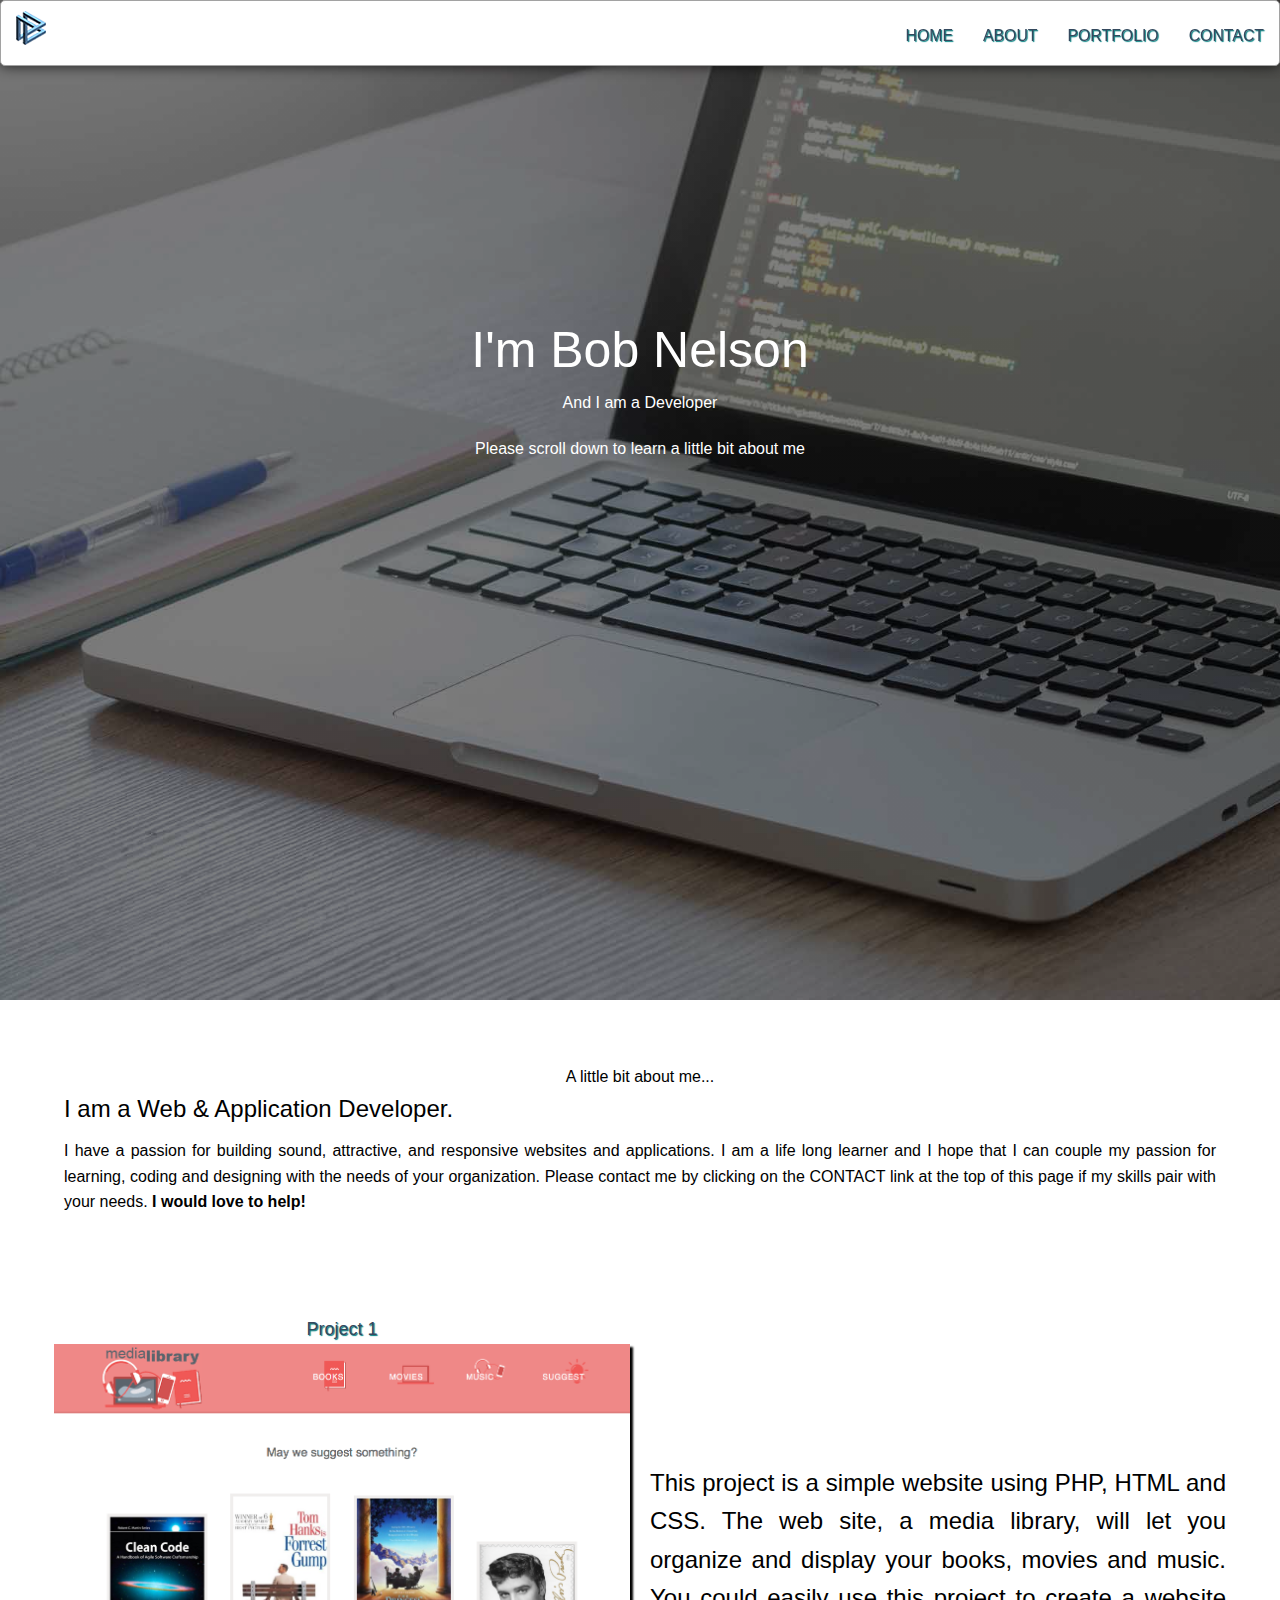
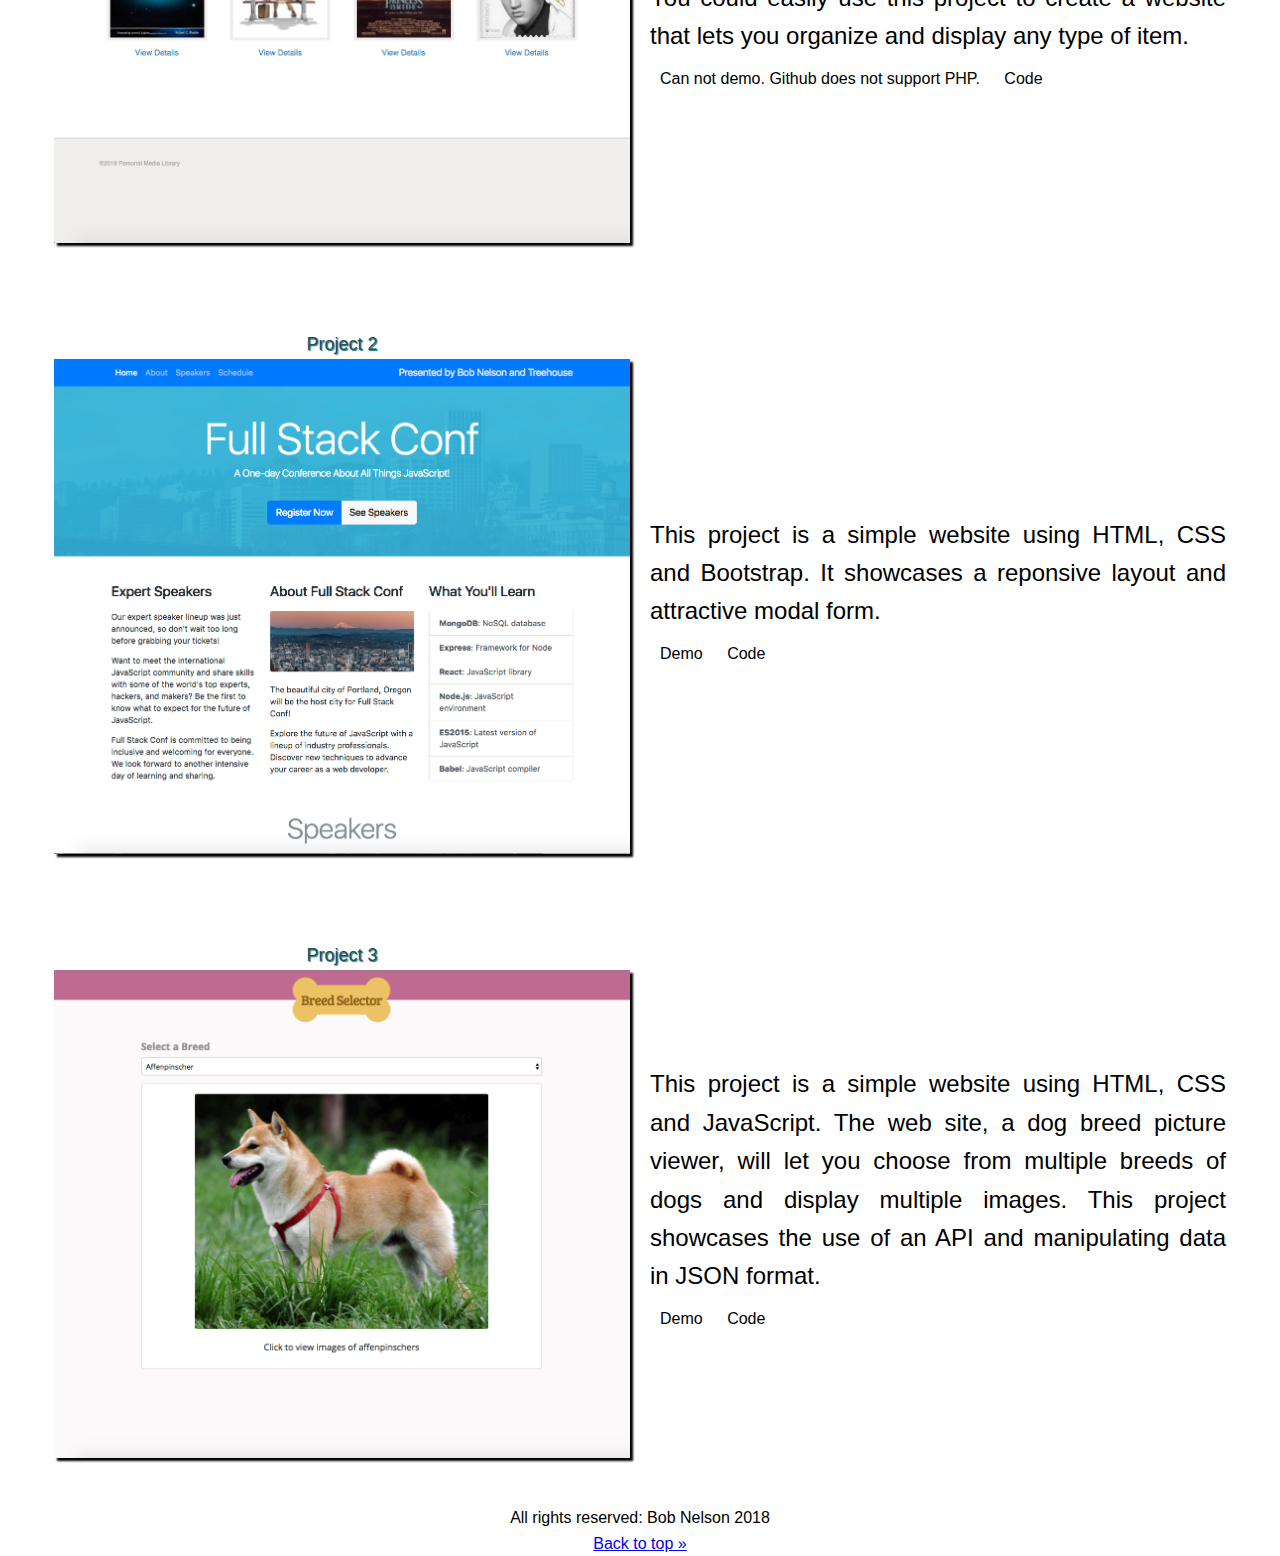
==== index.html @ d36d9485 "open in new window" ====
<!DOCTYPE html>
<html>
  <head>
    <meta charset="UTF-8">
    <title>Bob Nelson's Portfolio</title>
    <link rel="stylesheet" href="css/style.css">
    <meta name="viewport" content="width=device-width, initial-scale=1">
  </head>
  <body>
    <header class="header">
		<h1 class="logo"><a href="#"><img src="images/trianglesicon.png"></a></h1>
      <ul class="main-nav">
          <li><a href="#">Home</a></li>
          <li><a href="#about">About</a></li>
          <li><a href="#portfolio">Portfolio</a></li>
          <li><a href="mailto:bobnelson.bn@gmail.com?subject=Hi%20There!">Contact</a></li>
      </ul>
	  </header>
    <div></div>
    <div class="hero-image">
        <div class="hero-text fade-in">
          <h1 style="font-size:50px">I'm Bob Nelson</h1>
          <div class="slide-up">
            <p class="line2">And I am a Developer</p>
            <p class="line3">Please scroll down to learn a little bit about me</p>
          </div>
        </div>
    </div>
    <div class="aboutInfo">
      <a class="anchor" id="about"></a>
      <h1>A little bit about me...</h1>
      <p class="secondLine">I am a Web & Application Developer.</p>
      <p class="thirdLine">I have a passion for building sound, attractive, and responsive websites and applications. I am a life long learner and I hope that I can couple my passion for learning, coding and designing with the needs of your organization.  Please contact me by clicking on the CONTACT link at the top of this page if my skills pair with your needs. <span>I would love to help!<span></p>
    </div>
    <div class="flex-container">
      <div>
          <a class="anchor" id="portfolio"></a>
          <h2>Project 1</h2>
          <img src="images/medialibraryproject.png" alt="buildings" width="100%" class="project-images">
      </div>
      <div>
          <h2></h2>
          <p class="project-text">This project is a simple website using PHP, HTML and CSS. The web site, a media library, will let you organize and display your books, movies and music. You could easily use this project to create a website that lets you organize and display any type of item.</p>
          <a href="#portfolio" class="button">Can not demo. Github does not support PHP.</a>
          <a href="https://github.com/RobertAllenNelson/robertallennelson.github.io/tree/master/projects/phpmedialibraryproject" target="_blank" class="button">Code</a>
      </div>
      <div>
          <h2>Project 2</h2>
          <img src="images/bootstrapprojectimg.png" alt="beach" width="100%" class="project-images">
      </div>
      <div>
          <h2></h2>
          <p class="project-text">This project is a simple website using HTML, CSS and Bootstrap. It showcases a reponsive layout and attractive modal form.</p>
          <a href="projects/bootstrapproject/index.html" target="_blank" class="button">Demo</a>
          <a href="https://github.com/RobertAllenNelson/robertallennelson.github.io/tree/master/projects/bootstrapproject" target="_blank" class="button">Code</a>
      </div>
      <div>
          <h2>Project 3</h2>
          <img src="images/doggo.png" alt="buildings" width="100%" class="project-images">
      </div>
      <div>
          <h2></h2>
          <p class="project-text">This project is a simple website using HTML, CSS and JavaScript. The web site, a dog breed picture viewer, will let you choose from multiple breeds of dogs and display multiple images. This project showcases the use of an API and manipulating data in JSON format.</p>
          <a href="projects/fetchapiproject/index.html" target="_blank" class="button">Demo</a>
          <a href="https://github.com/RobertAllenNelson/robertallennelson.github.io/tree/master/projects/fetchapiproject" target="_blank" class="button">Code</a>
      </div>
  </div>
  </body>
  <footer>
    <p>All rights reserved: Bob Nelson 2018</p>
    <a href="#top">Back to top &raquo;</a>
  </footer>
</html>
---- css/style.css ----
/* Css Reset */
html, body, div, span, applet, object, iframe,
h1, h2, h3, h4, h5, h6, p, blockquote, pre,
a, abbr, acronym, address, big, cite, code,
del, dfn, em, img, ins, kbd, q, s, samp,
small, strike, strong, sub, sup, tt, var,
b, u, i, center,
dl, dt, dd, ol, ul, li,
fieldset, form, label, legend,
table, caption, tbody, tfoot, thead, tr, th, td,
article, aside, canvas, details, embed,
figure, figcaption, footer, header, hgroup,
menu, nav, output, ruby, section, summary,
time, mark, audio, video {
	margin: 0;
	padding: 0;
	border: 0;
	font-size: 100%;
	font: inherit;
	vertical-align: baseline;
}
/* HTML5 display-role reset for older browsers */
article, aside, details, figcaption, figure,
footer, header, hgroup, menu, nav, section {
	display: block;
}
body {
	line-height: 1;
}
ol, ul {
	list-style: none;
}
blockquote, q {
	quotes: none;
}
blockquote:before, blockquote:after,
q:before, q:after {
	content: '';
	content: none;
}
table {
	border-collapse: collapse;
	border-spacing: 0;
}
/* End Css Reset */





* {
	box-sizing: border-box;
}
body {
	font-family: 'Montserrat', sans-serif;
	line-height: 1.6;
	margin: 0;
	min-height: 100vh;
	height: 100%;
}
ul {
  margin: 0;
  padding: 0;
  list-style: none;
}
h2,
h3,
.main-nav a {
	color: #34495e;
	text-align: center;
  text-shadow: 1px 1px 1px teal;
  font-size: 18px;
	text-decoration: none;
}
.logo {
	margin: 0;
	font-size: 1.2em;
}
.main-nav {
	margin-top: 5px;
}
.logo a,
.main-nav a {
	padding: 10px 15px;
	text-transform: uppercase;
	text-align: center;
	display: block;
}
.main-nav a {
	color: #34495e;
	font-size: .99em;
}
.main-nav a:hover {
	color: #718daa;
}
.header {
	border: 1px solid #a2a2a2;
	-webkit-box-shadow: 0px 0px 14px 0px rgba(0,0,0,0.75);
	-moz-box-shadow: 0px 0px 14px 0px rgba(0,0,0,0.75);
	box-shadow: 0px 0px 14px 0px rgba(0,0,0,0.75);
	-webkit-border-radius: 5px;
	-moz-border-radius: 5px;
	border-radius: 5px;
	position: fixed;
  top: 0;
  width: 100%;
	background-color: white;
	z-index: 2;
}
.hero-image {
		width: 100%;
		height: 1000px;
  	background: linear-gradient(rgba(0, 0, 0, 0.5), rgba(0, 0, 0, 0.5)),
              	#89CFF0 url('../images/computer.jpg') no-repeat center;
  	background-size: cover;
}
.hero-text {
    text-align: center;
    position: absolute;
    top: 50%;
    left: 50%;
    transform: translate(-50%, -50%);
    color: white;
}
.line2 {
		margin-bottom: 20px;
}
.fade-in {
    -webkit-animation: fadein 4s linear forwards;
}
@-webkit-keyframes fadein {
  0%,100% { opacity: 0; }
  100% { opacity: 1; }
}
div.slide-up {
  height:200px;
  overflow:hidden;
}
div.slide-up p {
  animation: 5s slide-up;
  margin-top:0%;
}
@keyframes slide-up {
  from {
    margin-top: 100%;
    height: 300%;
  }

  to {
    margin-top: 0%;
    height: 100%;
  }
}
a.anchor {
    display: block;
    position: relative;
    top: -64px;
    visibility: hidden;
}
a.button {
    -webkit-appearance: button;
    -moz-appearance: button;
    appearance: button;

    text-decoration: none;
    color: initial;
		padding:10px;
}
h1 {
		text-align: center;
}
.aboutInfo {
    text-align: justify;
    margin-left: 5%;
    margin-right: 5%;
    margin-top: 5%;
    margin-bottom: 60px;
}
.firstLine{
    font-size: 2em;
    margin-bottom: 10px;
}
.secondLine{
    font-size: 1.5em;
    margin-bottom: 10px;
}
span {
  font-weight: bold;
}
.flex-container {
  display: flex;
  flex-wrap: wrap;
  justify-content: center;
	align-items: center;
}

.flex-container > div {
  width: 45%;
  margin: 40px 10px 40px 10px;
  text-align: justify;
}
.project-images {
	box-shadow: 3px 3px 2px;
}
.project-images:hover {
	box-shadow: 2px 2px 1px;
}
.project-text {
	font-size: 1.5em;
}
footer {
  text-align: center;
}
/* =================================
  Media Queries
==================================== */
@media (min-width: 769px) {
	.header,
	.main-nav {
		display: flex;
	}
	.header {
		flex-direction: column;
		align-items: center;
    	.header{
		width: 80%;
		margin: 0 auto;
		max-width: 1150px;
	}
	}

}
@media (min-width: 1025px) {
	.header {
		flex-direction: row;
		justify-content: space-between;
	}
}

@media (max-width: 414px) {
	.header {
		flex-direction: row;
		justify-content: space-between;
	}
	.main-nav a {
		padding: 0;
		margin: 0;
		font-size: .7em;
	}
	.logo a{
		padding: 0;
		margin: 0;
		display: none;
	}
}
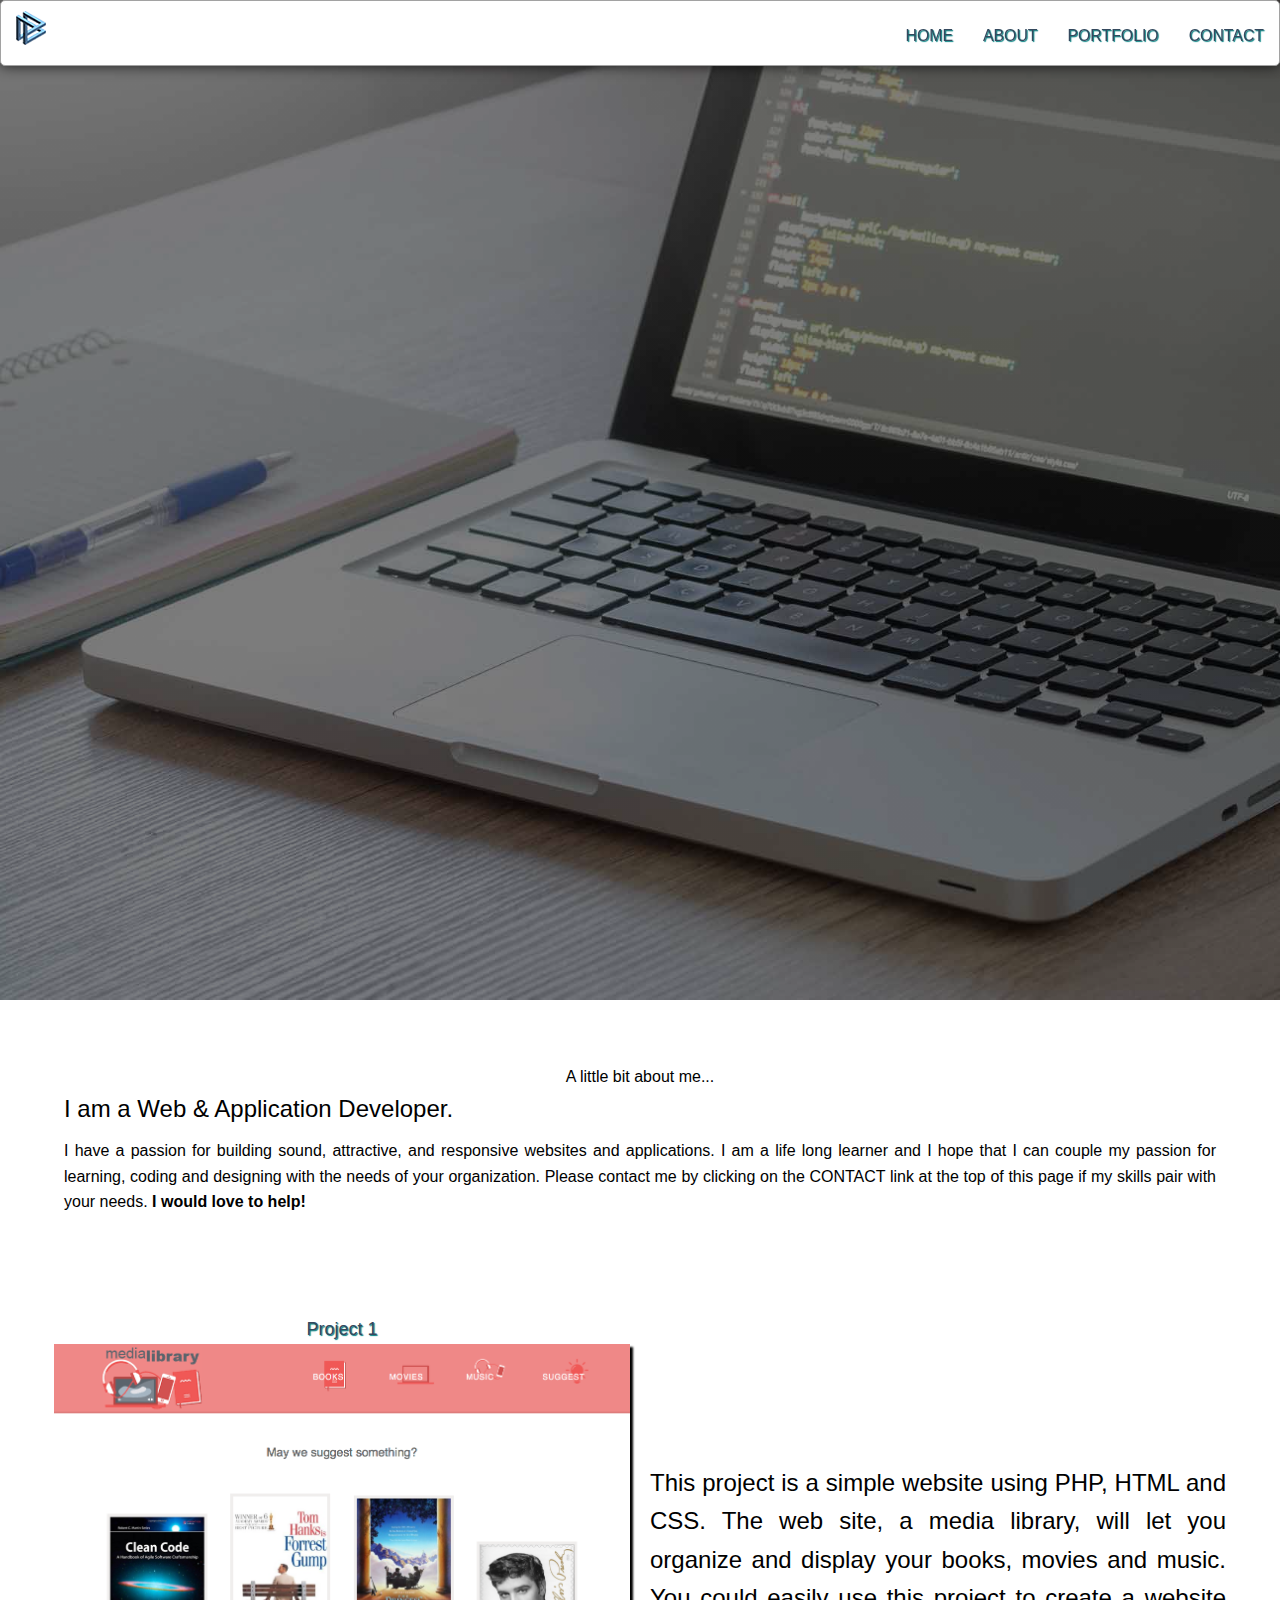
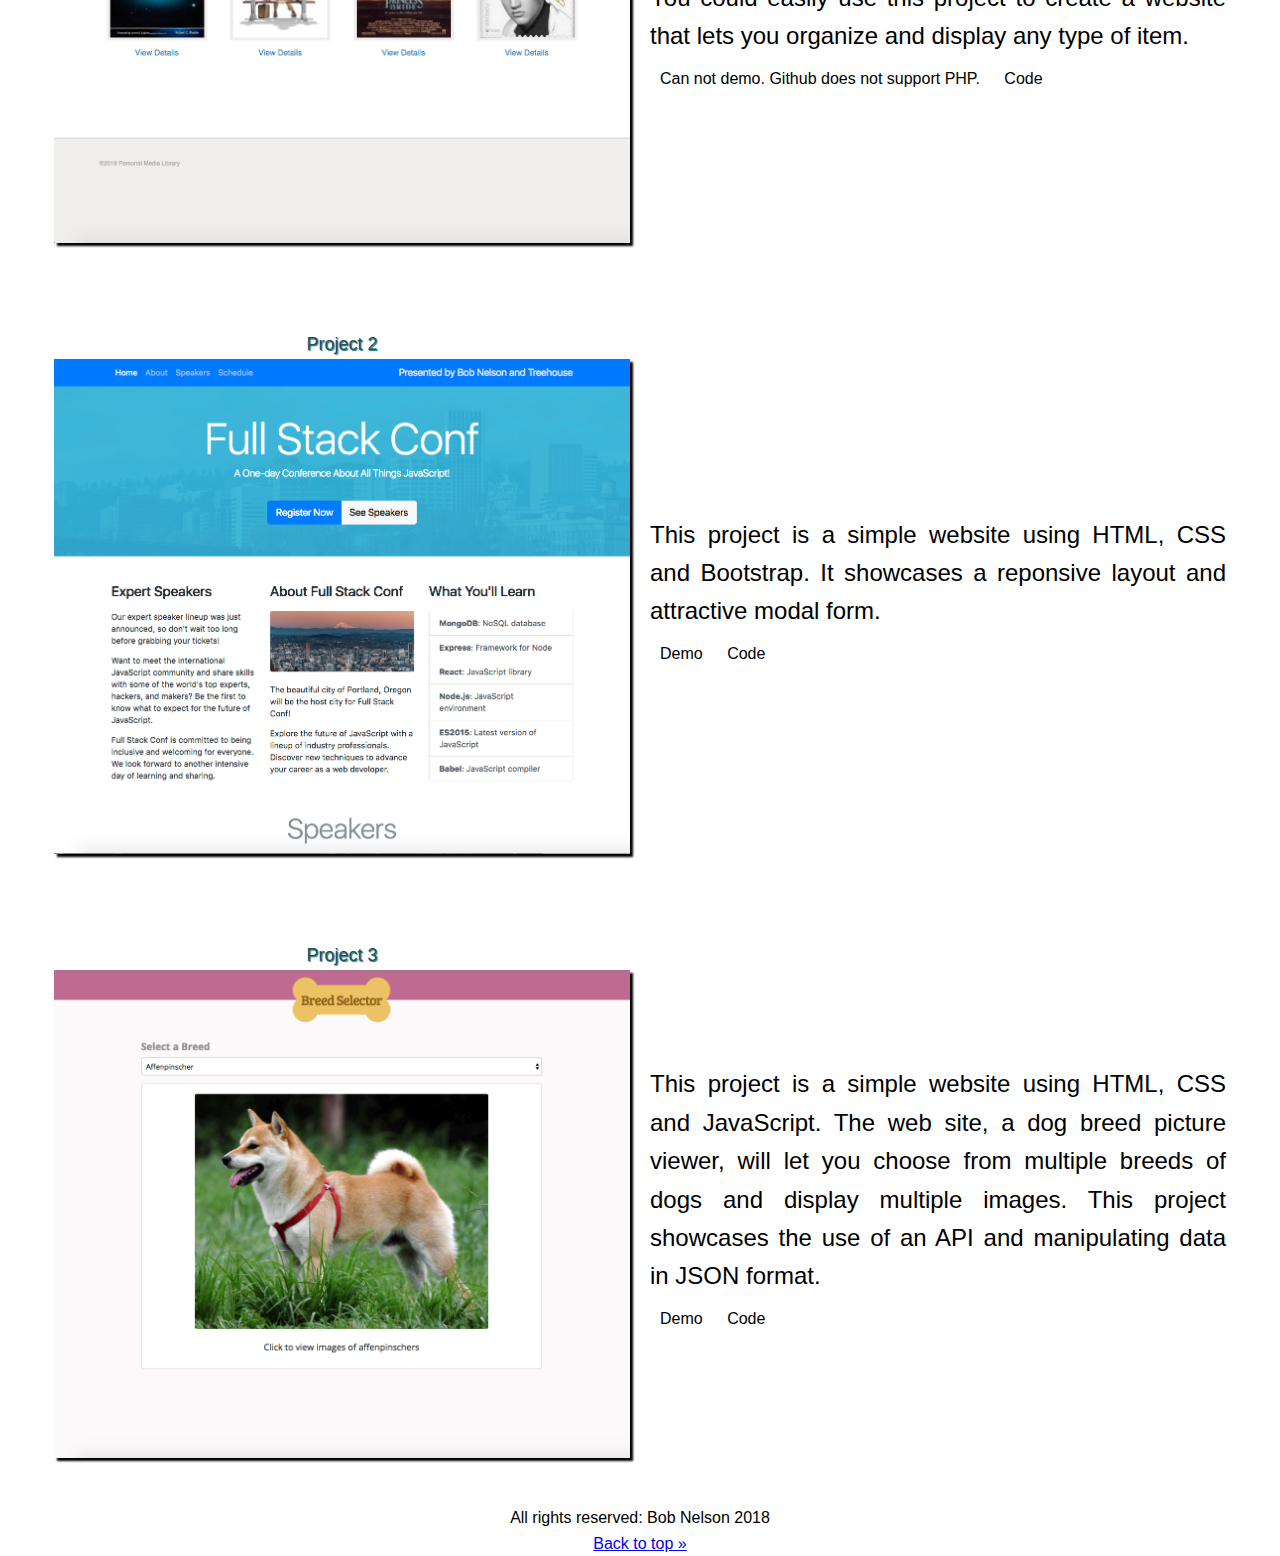
==== commit 3302fb7a: "fix" ====
--- a/index.html
+++ b/index.html
@@ -56,7 +56,7 @@
       </div>
       <div>
           <h2>Project 3</h2>
-          <img src="images/doggo.png" alt="buildings" width="100%" class="project-images">
+          <img src="images/doggos.png" alt="buildings" width="100%" class="project-images">
       </div>
       <div>
           <h2></h2>
--- a/css/style.css
+++ b/css/style.css
@@ -121,12 +121,13 @@
     left: 50%;
     transform: translate(-50%, -50%);
     color: white;
+		opacity: 0;
 }
 .line2 {
 		margin-bottom: 20px;
 }
 .fade-in {
-    -webkit-animation: fadein 4s linear forwards;
+    -webkit-animation: fadein 4s linear 3s forwards;
 }
 @-webkit-keyframes fadein {
   0%,100% { opacity: 0; }
@@ -137,7 +138,7 @@
   overflow:hidden;
 }
 div.slide-up p {
-  animation: 5s slide-up;
+  animation: 8s slide-up 3s;
   margin-top:0%;
 }
 @keyframes slide-up {
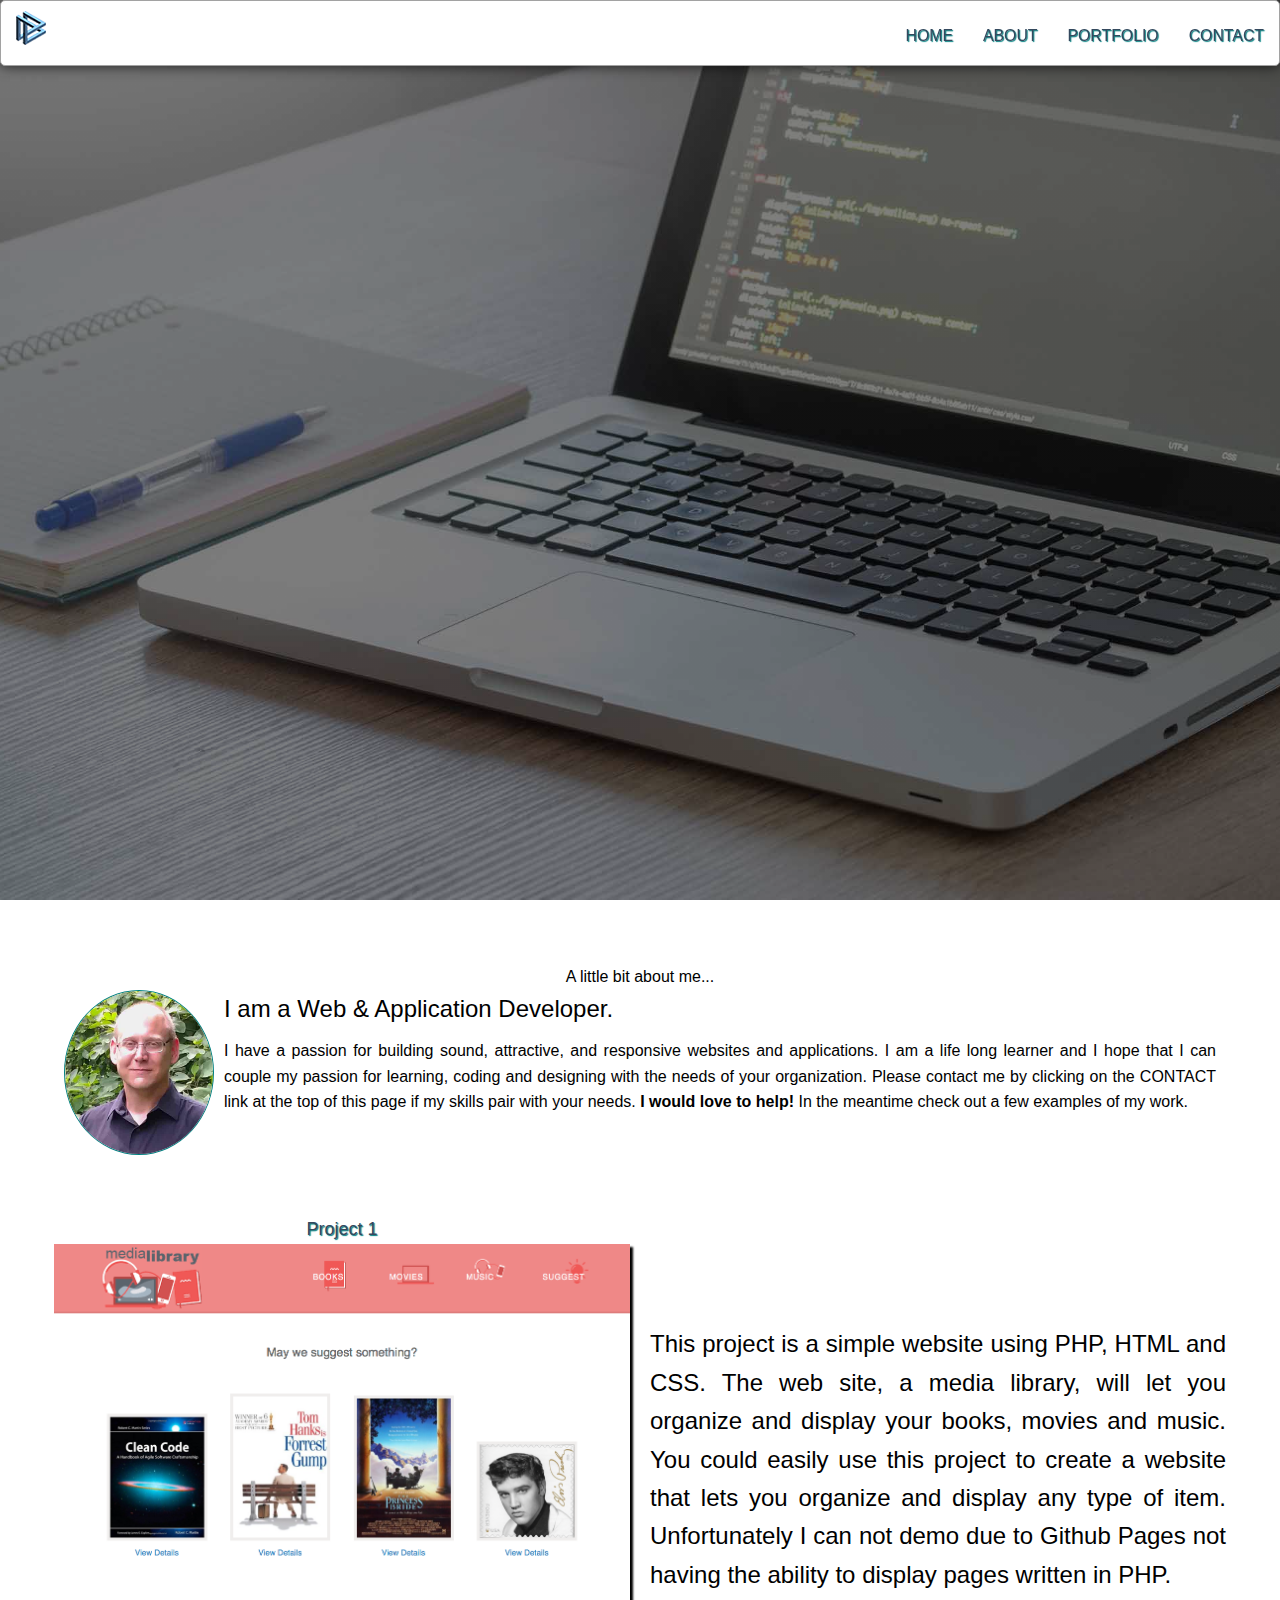
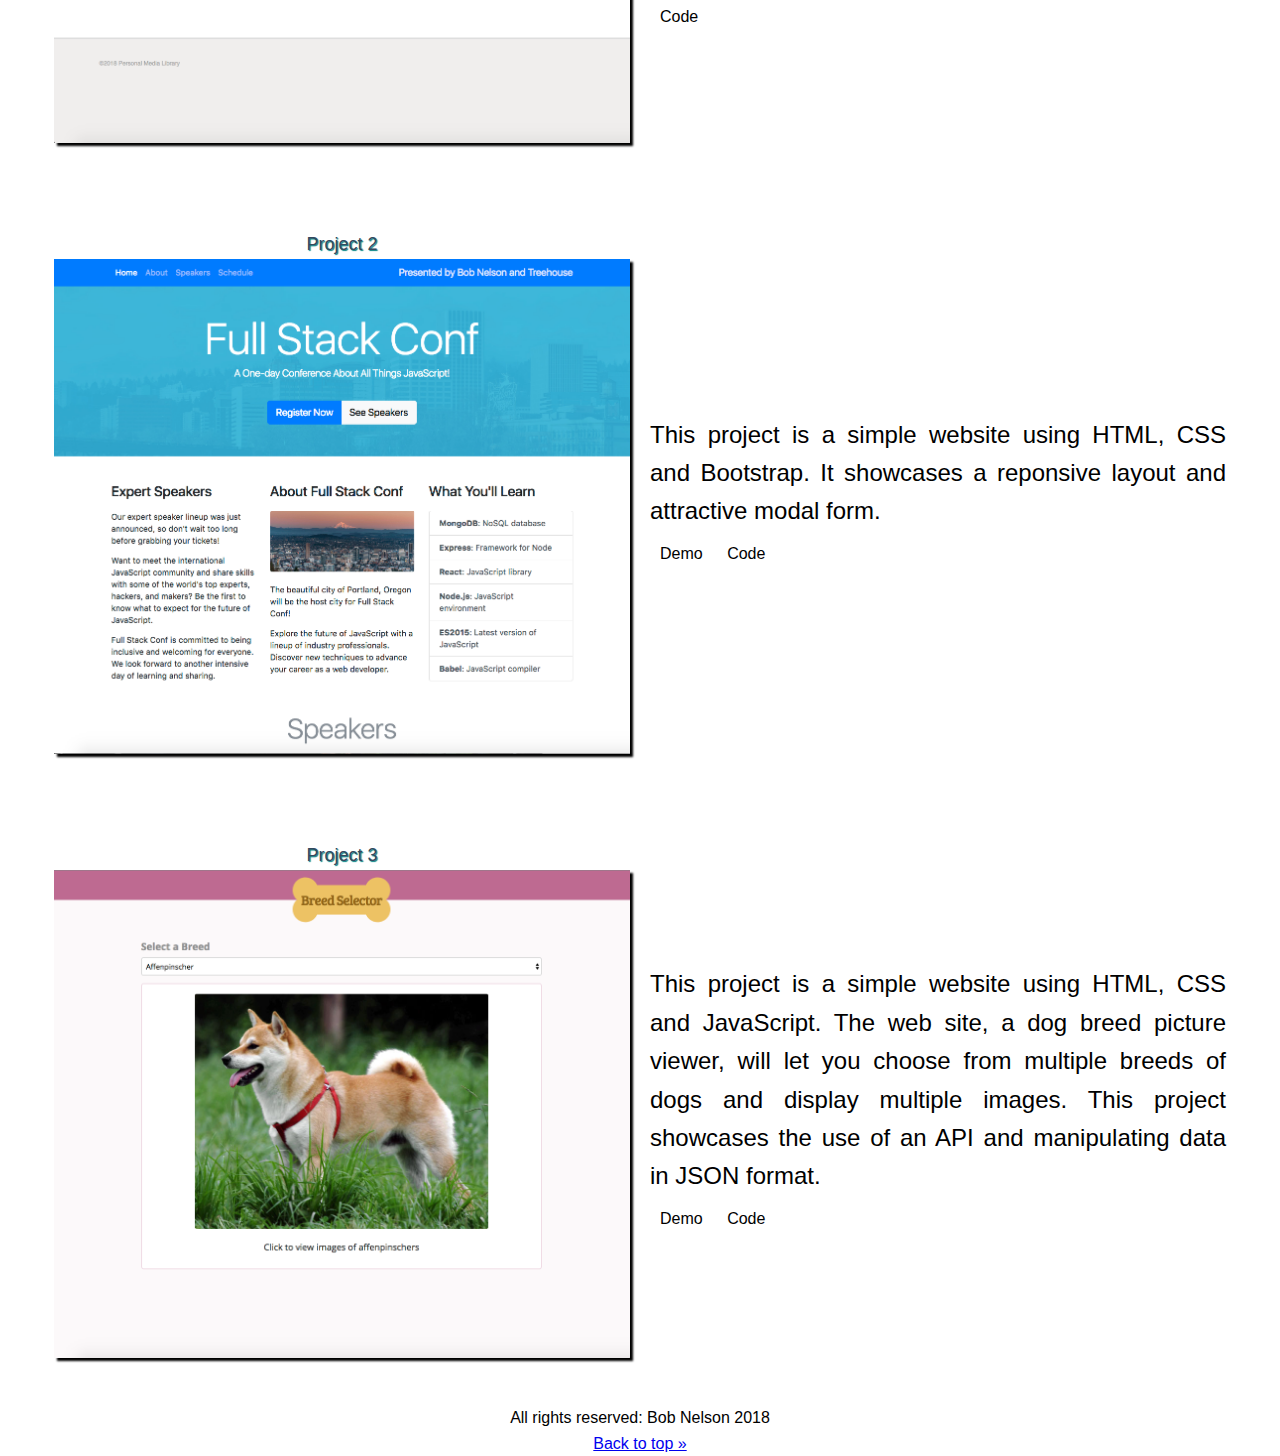
==== commit 0fd146ec: "change responsivness" ====
--- a/index.html
+++ b/index.html
@@ -29,8 +29,9 @@
     <div class="aboutInfo">
       <a class="anchor" id="about"></a>
       <h1>A little bit about me...</h1>
+      <img class="bob" src="images/bobcrop.jpg">
       <p class="secondLine">I am a Web & Application Developer.</p>
-      <p class="thirdLine">I have a passion for building sound, attractive, and responsive websites and applications. I am a life long learner and I hope that I can couple my passion for learning, coding and designing with the needs of your organization.  Please contact me by clicking on the CONTACT link at the top of this page if my skills pair with your needs. <span>I would love to help!<span></p>
+      <p class="thirdLine">I have a passion for building sound, attractive, and responsive websites and applications. I am a life long learner and I hope that I can couple my passion for learning, coding and designing with the needs of your organization.  Please contact me by clicking on the CONTACT link at the top of this page if my skills pair with your needs. <span>I would love to help!</span> In the meantime check out a few examples of my work.</p>
     </div>
     <div class="flex-container">
       <div>
@@ -40,8 +41,7 @@
       </div>
       <div>
           <h2></h2>
-          <p class="project-text">This project is a simple website using PHP, HTML and CSS. The web site, a media library, will let you organize and display your books, movies and music. You could easily use this project to create a website that lets you organize and display any type of item.</p>
-          <a href="#portfolio" class="button">Can not demo. Github does not support PHP.</a>
+          <p class="project-text">This project is a simple website using PHP, HTML and CSS. The web site, a media library, will let you organize and display your books, movies and music. You could easily use this project to create a website that lets you organize and display any type of item. Unfortunately I can not demo due to Github Pages not having the ability to display pages written in PHP.</p>
           <a href="https://github.com/RobertAllenNelson/robertallennelson.github.io/tree/master/projects/phpmedialibraryproject" target="_blank" class="button">Code</a>
       </div>
       <div>
@@ -56,7 +56,7 @@
       </div>
       <div>
           <h2>Project 3</h2>
-          <img src="images/doggos.png" alt="buildings" width="100%" class="project-images">
+          <img src="images/doggo.png" alt="buildings" width="100%" class="project-images">
       </div>
       <div>
           <h2></h2>
--- a/css/style.css
+++ b/css/style.css
@@ -108,8 +108,8 @@
 	z-index: 2;
 }
 .hero-image {
-		width: 100%;
-		height: 1000px;
+		width: 100vw;
+		height: 100vh;
   	background: linear-gradient(rgba(0, 0, 0, 0.5), rgba(0, 0, 0, 0.5)),
               	#89CFF0 url('../images/computer.jpg') no-repeat center;
   	background-size: cover;
@@ -170,6 +170,13 @@
 h1 {
 		text-align: center;
 }
+.bob {
+	width: 150px;
+	border-radius: 50%;
+	float: left;
+	margin-right: 10px;
+	border: 1px solid teal;
+}
 .aboutInfo {
     text-align: justify;
     margin-left: 5%;
@@ -238,7 +245,7 @@
 	}
 }
 
-@media (max-width: 414px) {
+@media (max-width: 670px) {
 	.header {
 		flex-direction: row;
 		justify-content: space-between;
@@ -253,4 +260,8 @@
 		margin: 0;
 		display: none;
 	}
-}
+	.flex-container > div {
+	  width: 90%;
+	  margin: 40px 10px 40px 10px;
+	  text-align: justify;
+}
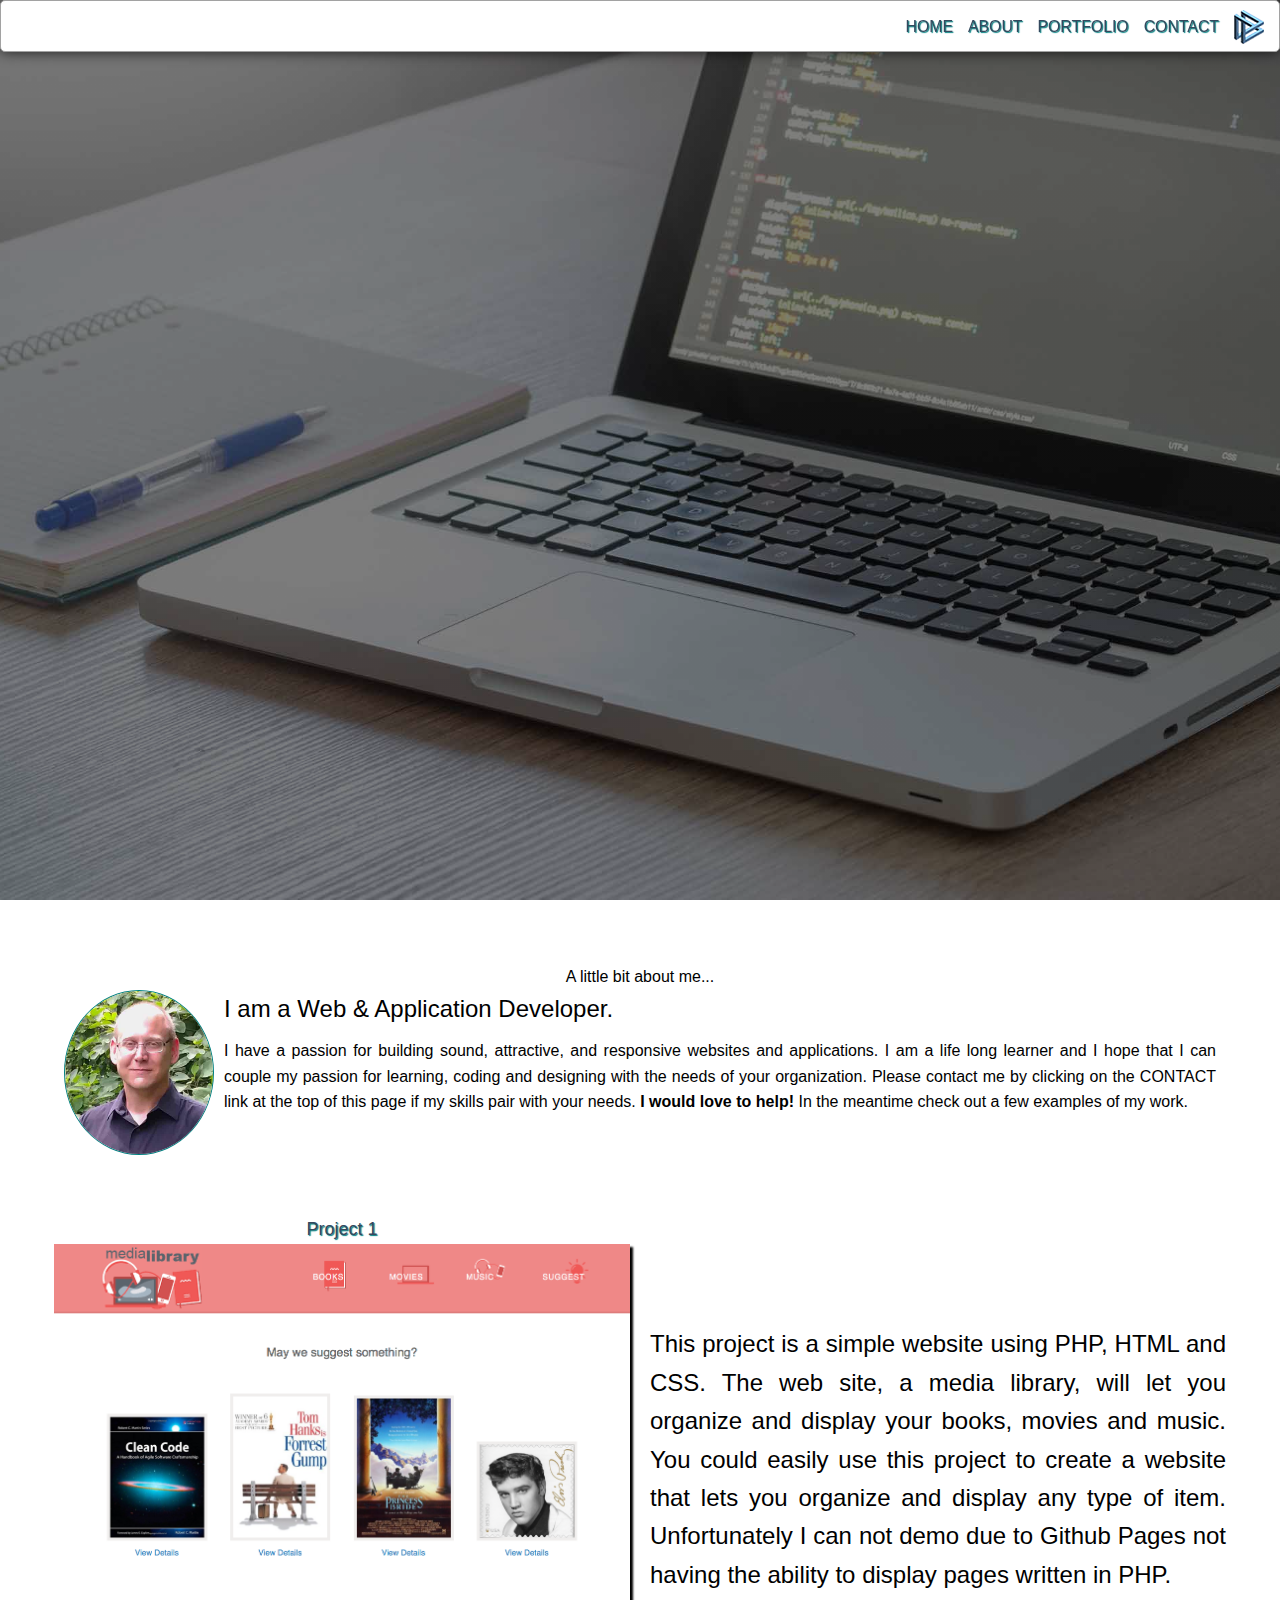
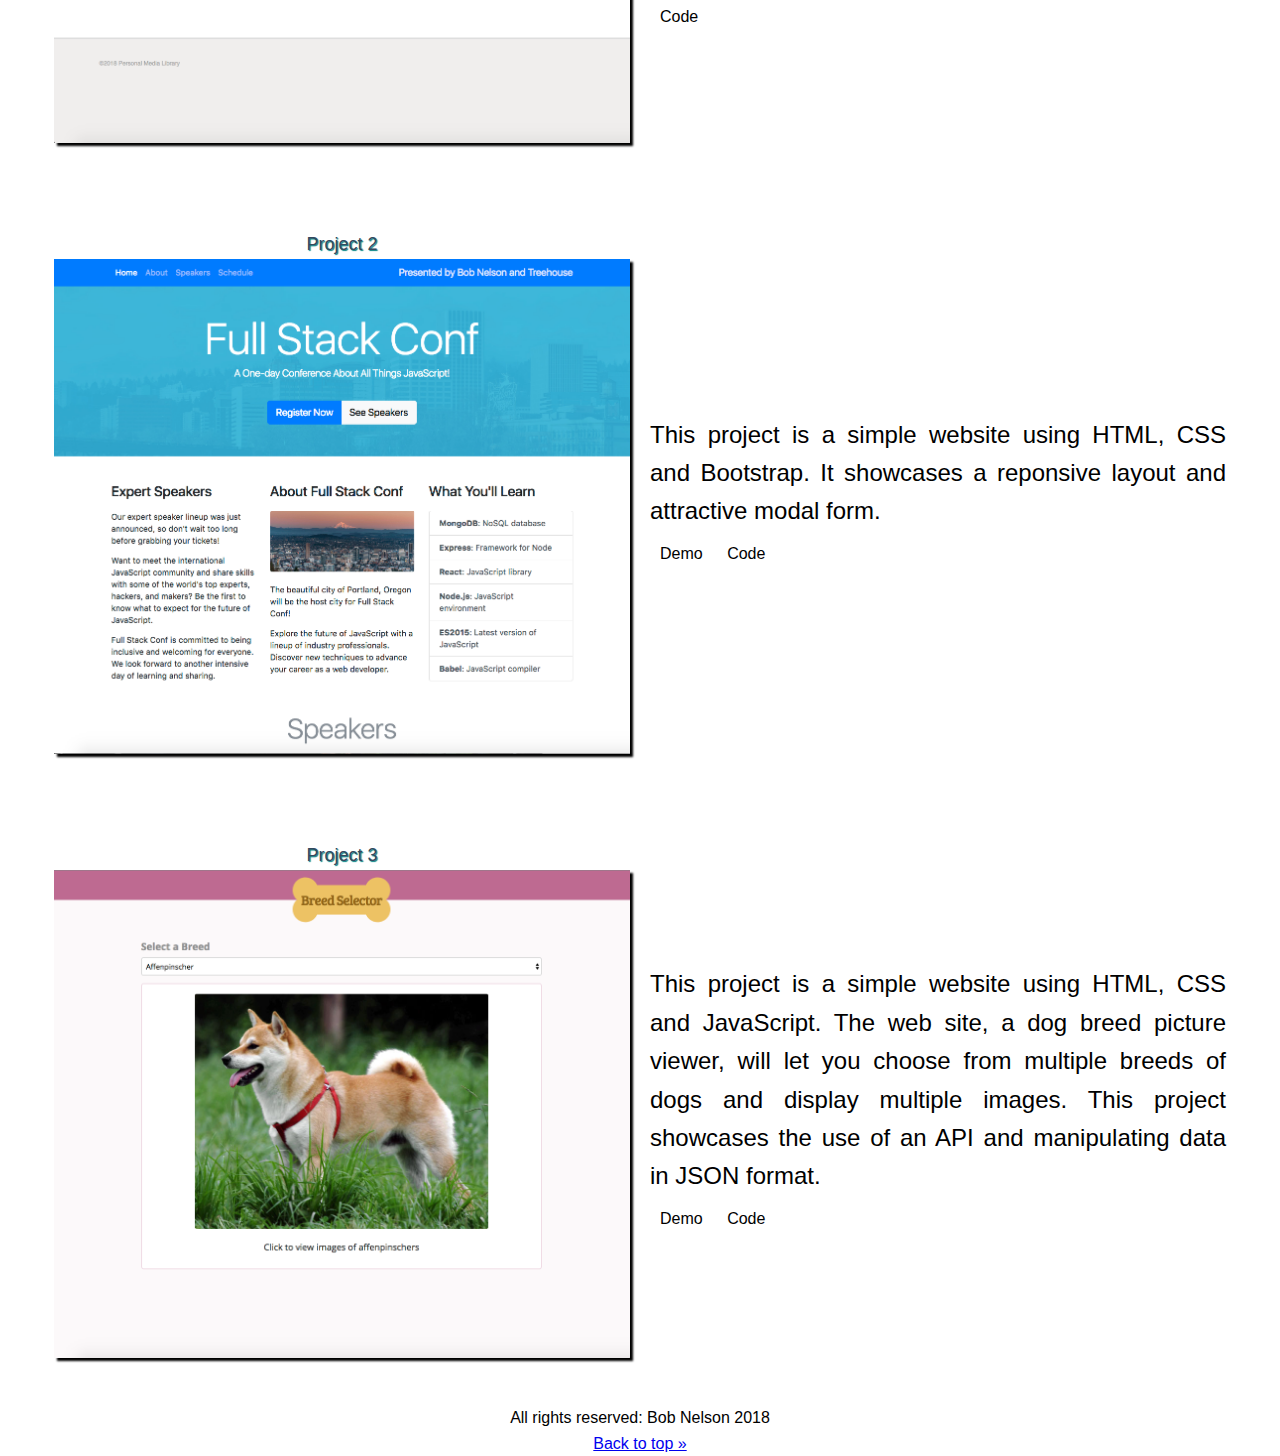
==== commit f65e977e: "Added Hamburger Menu" ====
--- a/index.html
+++ b/index.html
@@ -4,16 +4,47 @@
     <meta charset="UTF-8">
     <title>Bob Nelson's Portfolio</title>
     <link rel="stylesheet" href="css/style.css">
+    <link rel="stylesheet"
     <meta name="viewport" content="width=device-width, initial-scale=1">
   </head>
   <body>
     <header class="header">
-		<h1 class="logo"><a href="#"><img src="images/trianglesicon.png"></a></h1>
+      <nav role="navigation">
+      <div id="menuToggle">
+        <!--
+        A fake / hidden checkbox is used as click reciever,
+        so you can use the :checked selector on it.
+        -->
+        <input type="checkbox" />
+
+        <!--
+        Some spans to act as a hamburger.
+
+        They are acting like a real hamburger,
+        not that McDonalds stuff.
+        -->
+        <span></span>
+        <span></span>
+        <span></span>
+
+        <!--
+        Too bad the menu has to be inside of the button
+        but hey, it's pure CSS magic.
+        -->
+        <ul id="menu">
+          <a class="ham" href="#"><li>HOME</li></a>
+          <a class="ham" href="#about"><li>ABOUT</li></a>
+          <a class="ham" href="#portfolio"><li>PORTFOLIO</li></a>
+          <a class="ham" href="mailto:bobnelson.bn@gmail.com?subject=Hi%20There!"><li>CONTACT</li></a>
+        </ul>
+      </div>
+    </nav>
       <ul class="main-nav">
-          <li><a href="#">Home</a></li>
-          <li><a href="#about">About</a></li>
-          <li><a href="#portfolio">Portfolio</a></li>
-          <li><a href="mailto:bobnelson.bn@gmail.com?subject=Hi%20There!">Contact</a></li>
+          <li id="navitem"><a href="#">Home</a></li>
+          <li id="navitem"><a href="#about">About</a></li>
+          <li id="navitem"><a href="#portfolio">Portfolio</a></li>
+          <li id="navitem"><a href="mailto:bobnelson.bn@gmail.com?subject=Hi%20There!">Contact</a></li>
+          <li class="logo"><a href="#"><img src="images/trianglesicon.png"></a></li>
       </ul>
 	  </header>
     <div></div>
--- a/css/style.css
+++ b/css/style.css
@@ -18,6 +18,7 @@
 	font-size: 100%;
 	font: inherit;
 	vertical-align: baseline;
+	font-family: "Avenir Next", "Avenir", sans-serif;
 }
 /* HTML5 display-role reset for older browsers */
 article, aside, details, figcaption, figure,
@@ -72,23 +73,21 @@
   font-size: 18px;
 	text-decoration: none;
 }
-.logo {
-	margin: 0;
-	font-size: 1.2em;
-}
 .main-nav {
 	margin-top: 5px;
 }
-.logo a,
 .main-nav a {
-	padding: 10px 15px;
+	padding: 6px 15px 0px 0px;
 	text-transform: uppercase;
 	text-align: center;
 	display: block;
-}
-.main-nav a {
 	color: #34495e;
 	font-size: .99em;
+	margin-top: 2px;
+}
+.logo {
+	pointer-events: none;
+	margin-top: -4px;
 }
 .main-nav a:hover {
 	color: #718daa;
@@ -106,6 +105,13 @@
   width: 100%;
 	background-color: white;
 	z-index: 2;
+	flex-direction: row;
+	justify-content: space-between;
+	align-items: center;
+}
+.header,
+.main-nav {
+	display: flex;
 }
 .hero-image {
 		width: 100vw;
@@ -127,7 +133,7 @@
 		margin-bottom: 20px;
 }
 .fade-in {
-    -webkit-animation: fadein 4s linear 3s forwards;
+    -webkit-animation: fadein 4s linear 1s forwards;
 }
 @-webkit-keyframes fadein {
   0%,100% { opacity: 0; }
@@ -138,7 +144,7 @@
   overflow:hidden;
 }
 div.slide-up p {
-  animation: 8s slide-up 3s;
+  animation: 8s slide-up 1s;
   margin-top:0%;
 }
 @keyframes slide-up {
@@ -219,49 +225,173 @@
 footer {
   text-align: center;
 }
+
+
+
+.ham a
+{
+  text-decoration: none;
+  color: #232323;
+
+  transition: color 0.3s ease;
+}
+
+.ham a:hover
+{
+  color: tomato;
+}
+
+#menuToggle
+{
+  display: none;
+	margin-left: 10px;
+	margin-top: 16px;
+
+  z-index: 1;
+
+  -webkit-user-select: none;
+  user-select: none;
+}
+
+#menuToggle input
+{
+  display: block;
+  width: 40px;
+  height: 32px;
+  position: absolute;
+  top: -7px;
+  left: -5px;
+
+  cursor: pointer;
+
+  opacity: 0; /* hide this */
+  z-index: 2; /* and place it over the hamburger */
+
+  -webkit-touch-callout: none;
+}
+
+/*
+ * Just a quick hamburger
+ */
+#menuToggle span
+{
+  display: block;
+  width: 33px;
+  height: 4px;
+  margin-bottom: 5px;
+  position: relative;
+
+  background: black;
+  border-radius: 3px;
+
+  z-index: 1;
+
+  transform-origin: 4px 0px;
+
+  transition: transform 0.5s cubic-bezier(0.77,0.2,0.05,1.0),
+              background 0.5s cubic-bezier(0.77,0.2,0.05,1.0),
+              opacity 0.55s ease;
+}
+
+#menuToggle span:first-child
+{
+  transform-origin: 0% 0%;
+}
+
+#menuToggle span:nth-last-child(2)
+{
+  transform-origin: 0% 100%;
+}
+
+/*
+ * Transform all the slices of hamburger
+ * into a crossmark.
+ */
+#menuToggle input:checked ~ span
+{
+  opacity: 1;
+  transform: rotate(45deg) translate(-2px, -1px);
+  background: #232323;
+}
+
+/*
+ * But let's hide the middle one.
+ */
+#menuToggle input:checked ~ span:nth-last-child(3)
+{
+  opacity: 0;
+  transform: rotate(0deg) scale(0.2, 0.2);
+}
+
+/*
+ * Ohyeah and the last one should go the other direction
+ */
+#menuToggle input:checked ~ span:nth-last-child(2)
+{
+  transform: rotate(-45deg) translate(0, -1px);
+}
+
+/*
+ * Make this absolute positioned
+ * at the top left of the screen
+ */
+#menu
+{
+  position: absolute;
+  width: 300px;
+  margin: 13px 0 0 -50px;
+  padding: 50px;
+  /* padding-top: 125px; */
+
+  background: white;
+	border: 1px solid black;
+	box-shadow: 0px 0px 14px 0px rgba(0,0,0,0.75);
+  list-style-type: none;
+  -webkit-font-smoothing: antialiased;
+  /* to stop flickering of text in safari */
+
+  transform-origin: 0% 0%;
+  transform: translate(-100%, 0);
+
+  transition: transform 0.5s cubic-bezier(0.77,0.2,0.05,1.0);
+}
+
+#menu li
+{
+  padding: 10px 0;
+  font-size: 22px;
+	color: #34495e;
+  text-shadow: 1px 1px 1px teal;
+	text-decoration: none;
+}
+#menu a {
+	text-decoration: none;
+}
+
+/*
+ * And let's slide it in from the left
+ */
+#menuToggle input:checked ~ ul
+{
+  transform: none;
+}
+
+
+
+
+
 /* =================================
   Media Queries
 ==================================== */
-@media (min-width: 769px) {
-	.header,
-	.main-nav {
-		display: flex;
-	}
-	.header {
-		flex-direction: column;
-		align-items: center;
-    	.header{
-		width: 80%;
-		margin: 0 auto;
-		max-width: 1150px;
-	}
-	}
-
-}
-@media (min-width: 1025px) {
-	.header {
-		flex-direction: row;
-		justify-content: space-between;
-	}
-}
-
 @media (max-width: 670px) {
-	.header {
-		flex-direction: row;
-		justify-content: space-between;
-	}
-	.main-nav a {
-		padding: 0;
-		margin: 0;
-		font-size: .7em;
-	}
-	.logo a{
-		padding: 0;
-		margin: 0;
-		display: none;
-	}
 	.flex-container > div {
 	  width: 90%;
 	  margin: 40px 10px 40px 10px;
-	  text-align: justify;
-}
+	  text-align: justify;}
+	#menuToggle {
+				display: inline-block;
+		}
+	#navitem {
+			display: none;
+		}
+}
